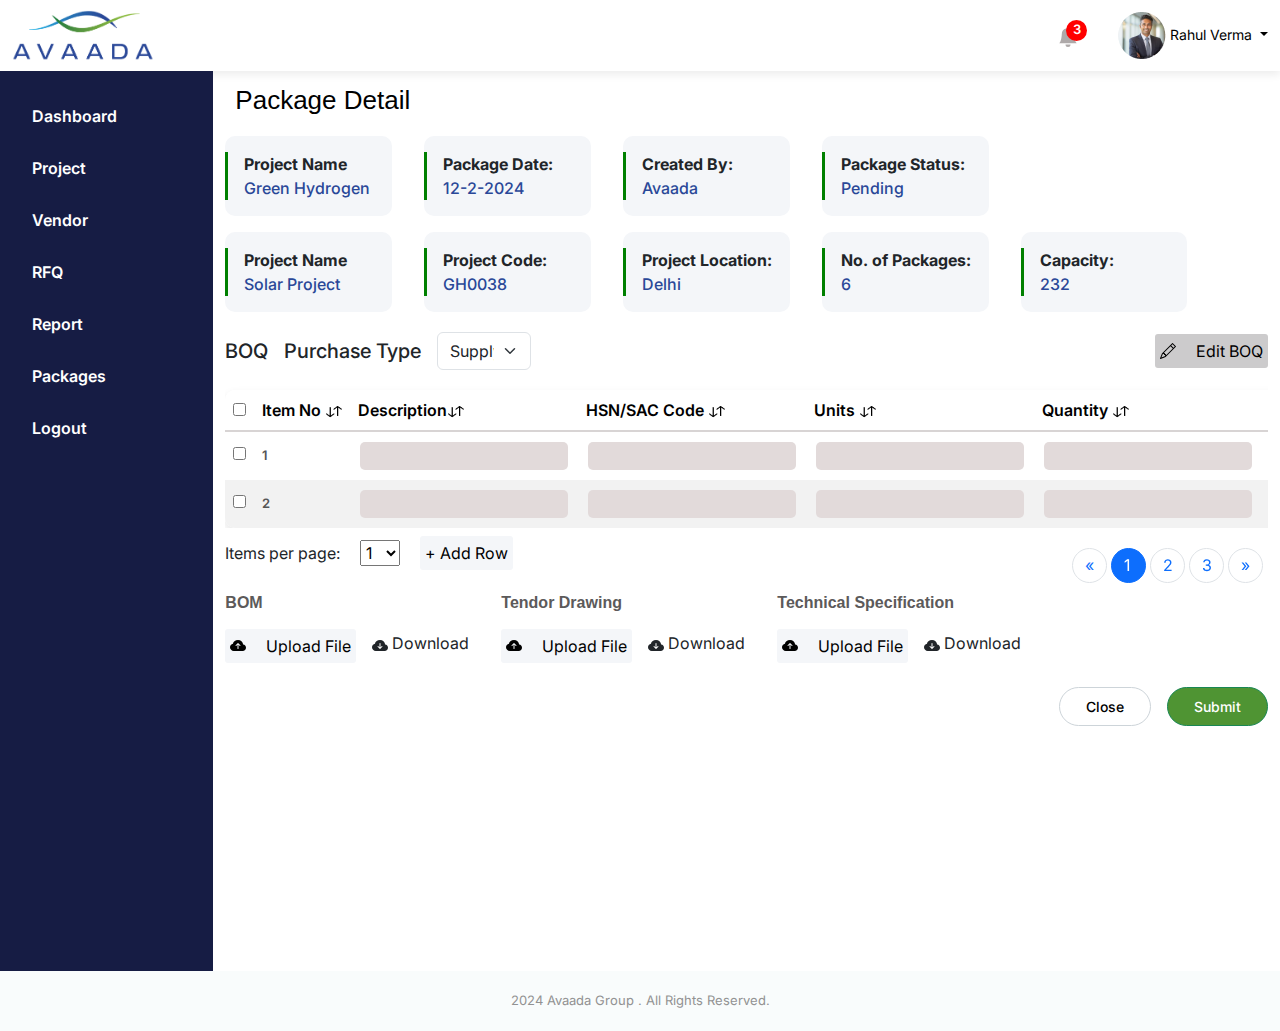
==== Deatilpackage.html @ 801e7b86 "." ====
<!DOCTYPE html>
<html lang="en">
  <head>
    <meta charset="UTF-8" />
    <meta name="viewport" content="width=device-width, initial-scale=1.0" />
    <title>Avaada</title>
    <link rel="stylesheet" href="css/bootstrap.min.css" />
    <link rel="stylesheet" href="css/style.css" />
    <link rel="preconnect" href="https://fonts.googleapis.com" />
    <link rel="preconnect" href="https://fonts.gstatic.com" crossorigin />
    <link
      href="https://fonts.googleapis.com/css2?family=Inter:wght@300;400;500;600;700;800&display=swap"
      rel="stylesheet"
    />
  </head>
  <body>
    <header>
      <div class="container-fluid">
        <div class="row">
          <div class="col-md-2">
            <a href="listingproject.html"
              ><img src="images/logo.png" alt="" height="51"
            /></a>
          </div>

          <div class="col-md-5 ms-auto invites_log1">
            <div class="invites"></div>

            <div class="notification">
              <a
                class="dropdown-toggle"
                href="#"
                role="button"
                data-bs-toggle="dropdown"
                aria-expanded="false"
              >
                <svg
                  xmlns="http://www.w3.org/2000/svg"
                  width="20"
                  height="20"
                  fill="currentColor"
                  class="bi bi-bell-fill"
                  viewBox="0 0 16 16"
                >
                  <path
                    d="M8 16a2 2 0 0 0 2-2H6a2 2 0 0 0 2 2m.995-14.901a1 1 0 1 0-1.99 0A5 5 0 0 0 3 6c0 1.098-.5 6-2 7h14c-1.5-1-2-5.902-2-7 0-2.42-1.72-4.44-4.005-4.901"
                  />
                </svg>

                <div class="circle">3</div>
              </a>

              <div class="dropdown">
                <div class="notifications dropdown-menu">
                  <div class="notifications_heading justify-content-between">
                    Notifications

                    <span>2 New</span>
                  </div>

                  <div class="notifications_inside">
                    <ul>
                      <li>
                        <a href="#"
                          >New vendor details submitted: Vendor Code VND205</a
                        >
                        <div class="time_outer">
                          <img src="images/time.png" alt="" /> 30 Min Ago
                        </div>
                      </li>

                      <li>
                        <a href="#"
                          >Vendor details received: Vendor Code VND203, Name -
                          MechCorp Engineering.</a
                        >
                        <div class="time_outer">
                          <img src="images/time.png" alt="" /> 47 Min Ago
                        </div>
                      </li>
                    </ul>
                  </div>
                </div>
              </div>
            </div>

            <div class="user_box">
              <img src="images/userkumar.png" alt="" />
              <a
                class="dropdown-toggle"
                href="#"
                role="button"
                data-bs-toggle="dropdown"
                aria-expanded="false"
              >
                Rahul Verma
              </a>

              <div class="dropdown">
                <ul class="dropdown-menu">
                  <li><a class="dropdown-item" href="#">Profile </a></li>
                  <li><a class="dropdown-item" href="#">Settings</a></li>
                  <li><a class="dropdown-item" href="index.html">Logout</a></li>
                </ul>
              </div>
            </div>
          </div>
        </div>
      </div>
    </header>

    <section>
      <div class="container-fluid">
        <div class="row">
          <div class="col-md-2 left_menu">
            <ul>
                <li><a href="#">Dashboard</a></li>
                <li><a href="listingproject.html">Project</a></li>
                <li><a href="#">Vendor</a></li>
                <li><a href="Rfqlisting.html">RFQ</a></li>
                <li><a href="#">Report</a></li>
                <li><a href="listingpackage.html">Packages</a></li>
              <li><a href="#">Logout</a></li>
              <!-- <li><a href="#">Accounts</a></li> -->
            </ul>
          </div>

          <div class="col-md-10">
            <div class="listing_project">
              <p>Package Detail</p>
            </div>
            <div class="listing_project_block_first">
              <div class="listing_project_block_2">
                <div class="listing_project_block_3">
                  <p><b>Project Name</b></p>
                  <p class="block_detail_listing">Green Hydrogen
                </p>
                </div>
              </div>
              <div class="listing_project_block_2">
                <div class="listing_project_block_3">
                  <p><b>Package Date:</b></p>
                  <p class="block_detail_listing">12-2-2024</p>
                </div>
              </div>
              <div class="listing_project_block_2">
                <div class="listing_project_block_3">
                  <p><b>Created By:</b></p>
                  <p class="block_detail_listing">Avaada</p>
                </div>
              </div>
              <div class="listing_project_block_2">
                <div class="listing_project_block_3">
                  <p><b>Package Status:</b></p>
                  <p class="block_detail_listing">Pending</p>
                </div>
              </div>
            </div>
            <div class="listing_project_block_1">
              <div class="listing_project_block_2">
                <div class="listing_project_block_3">
                  <p><b>Project Name</b></p>
                  <p class="block_detail_listing">Solar Project</p>
                </div>
              </div>
              <div class="listing_project_block_2">
                <div class="listing_project_block_3">
                  <p><b>Project Code:</b></p>
                  <p class="block_detail_listing">GH0038</p>
                </div>
              </div>
              <div class="listing_project_block_2">
                <div class="listing_project_block_3">
                  <p><b>Project Location:</b></p>
                  <p class="block_detail_listing">Delhi</p>
                </div>
              </div>
              <div class="listing_project_block_2">
                <div class="listing_project_block_3">
                  <p><b>No. of Packages:</b></p>
                  <p class="block_detail_listing">6</p>
                </div>
              </div>
              <div class="listing_project_block_2">
                <div class="listing_project_block_3">
                  <p><b>Capacity:</b></p>
                  <p class="block_detail_listing">232</p>
                </div>
              </div>
            </div>
        

            
            <div class="search_filter_outers ms-auto">
              <div class="seclected_form_detail_first1">
                <h5>BOQ</h5>
                <h5 >Purchase Type</h5>
                <select
                  class="form-select seclected_form_detail1"
                  aria-label="Default select example"
                  fdprocessedid="zlera"
                >
                  <option selected="">Supply</option>
                  <option value="1">Supply</option>
                  <option value="2">Supply</option>
                </select>
           
              </div>

              <div class="create_listing_project">
                <a
                href="Editpackagedetailpage.html"
                  class="vendor_btn vendor_maine_content"
               
                  ><svg
                    xmlns="http://www.w3.org/2000/svg"
                    width="16"
                    height="16"
                    fill="currentColor"
                    class="bi bi-pencil"
                    viewBox="0 0 16 16"
                  >
                    <path
                      d="M12.146.146a.5.5 0 0 1 .708 0l3 3a.5.5 0 0 1 0 .708l-10 10a.5.5 0 0 1-.168.11l-5 2a.5.5 0 0 1-.65-.65l2-5a.5.5 0 0 1 .11-.168zM11.207 2.5 13.5 4.793 14.793 3.5 12.5 1.207zm1.586 3L10.5 3.207 4 9.707V10h.5a.5.5 0 0 1 .5.5v.5h.5a.5.5 0 0 1 .5.5v.5h.293zm-9.761 5.175-.106.106-1.528 3.821 3.821-1.528.106-.106A.5.5 0 0 1 5 12.5V12h-.5a.5.5 0 0 1-.5-.5V11h-.5a.5.5 0 0 1-.468-.325"
                    />
                  </svg>
                  Edit BOQ</a
                >
         
              </div>
            </div>

            <div class="listing_main" style="overflow-x: scroll">
              <table>
                <thead>
                  <tr>
                    <th><input type="checkbox" /></th>
                    <th class="vendor_tabels">
                      Item No <img src="images/code.png" alt="" />
                    </th>
                    <th class="vendor_tabels">
                      Description<img src="images/code.png" alt="" />
                    </th>
                    <th class="vendor_tabels">
                      HSN/SAC Code
                      <img src="images/code.png" alt="" />
                    </th>
                    <th class="vendor_tabels">
                      Units <img src="images/code.png" alt="" />
                    </th>
                    <th class="vendor_tabels">
                      Quantity
                      <img src="images/code.png" alt="" />
                    </th>
                    <th class="vendor_tabels">
                      Rate (in INR) <img src="images/code.png" alt="" />
                    </th>
                    <th class="vendor_tabels">
                      Amount (In INR)
                      <img src="images/code.png" alt="" />
                    </th>
                    <th class="vendor_tabels">
                      Remarks <img src="images/code.png" alt="" />
                    </th>
                  </tr>
                </thead>
                <tbody>
                  <tr class="maine_tr_vendor">
                    <td><input type="checkbox" /></td>

                    <td>1</td>
                    <td>
                      <p class="maine_inprogess_listing_manager_drop">
                   
                      </p>
                    </td>
                    <td>
                        <p class="maine_inprogess_listing_manager_drop">
                   
                        </p>
                    </td>
                    <td>
                        <p class="maine_inprogess_listing_manager_drop">
                   
                        </p>
                    </td>
                    <td>
                        <p class="maine_inprogess_listing_manager_drop">
                   
                        </p>
                    </td>
                    <td>
                        <p class="maine_inprogess_listing_manager_drop">
                   
                        </p>
                    </td>
                    <td>
                        <p class="maine_inprogess_listing_manager_drop">
                   
                        </p>
                    </td>
                    <td class="detail_block_1">
                        <p class="maine_inprogess_listing_manager_drop">
                   
                        </p>
                      <svg
                        xmlns="http://www.w3.org/2000/svg"
                        width="16"
                        height="16"
                        fill="currentColor"
                        class="bi bi-x-circle-fill"
                        viewBox="0 0 16 16"
                      >
                        <path
                          style="color: red"
                          d="M16 8A8 8 0 1 1 0 8a8 8 0 0 1 16 0M5.354 4.646a.5.5 0 1 0-.708.708L7.293 8l-2.647 2.646a.5.5 0 0 0 .708.708L8 8.707l2.646 2.647a.5.5 0 0 0 .708-.708L8.707 8l2.647-2.646a.5.5 0 0 0-.708-.708L8 7.293z"
                        />
                      </svg>
                    </td>
                  </tr>
                  <tr class="maine_tr_vendor">
                    <td><input type="checkbox" /></td>

                    <td>2</td>
                    <td>
                      <p class="maine_inprogess_listing_manager_drop">
                   
                      </p>
                    </td>
                    <td>
                        <p class="maine_inprogess_listing_manager_drop">
                   
                        </p>
                    </td>
                    <td>
                        <p class="maine_inprogess_listing_manager_drop">
                   
                        </p>
                    </td>
                    <td>
                        <p class="maine_inprogess_listing_manager_drop">
                   
                        </p>
                    </td>
                    <td>
                        <p class="maine_inprogess_listing_manager_drop">
                   
                        </p>
                    </td>
                    <td>
                        <p class="maine_inprogess_listing_manager_drop">
                   
                        </p>
                    </td>
                    <td class="detail_block_1">
                        <p class="maine_inprogess_listing_manager_drop">
                   
                        </p>
                      <svg
                        xmlns="http://www.w3.org/2000/svg"
                        width="16"
                        height="16"
                        fill="currentColor"
                        class="bi bi-x-circle-fill"
                        viewBox="0 0 16 16"
                      >
                        <path
                          style="color: red"
                          d="M16 8A8 8 0 1 1 0 8a8 8 0 0 1 16 0M5.354 4.646a.5.5 0 1 0-.708.708L7.293 8l-2.647 2.646a.5.5 0 0 0 .708.708L8 8.707l2.646 2.647a.5.5 0 0 0 .708-.708L8.707 8l2.647-2.646a.5.5 0 0 0-.708-.708L8 7.293z"
                        />
                      </svg>
                    </td>
                  </tr>
                </tbody>
              </table>
            </div>

            <div class="pagination_outer">
              <nav aria-label="Page navigation example">
                <ul class="pagination">
                  <li class="page-item">
                    <a class="page-link" href="#" aria-label="Previous">
                      <span aria-hidden="true">«</span>
                      <span class="sr-only"></span>
                    </a>
                  </li>
                  <li class="page-item active">
                    <a class="page-link" href="#">1</a>
                  </li>
                  <li class="page-item"><a class="page-link" href="#">2</a></li>
                  <li class="page-item"><a class="page-link" href="#">3</a></li>
                  <li class="page-item">
                    <a class="page-link" href="#" aria-label="Next">
                      <span aria-hidden="true">»</span>
                      <span class="sr-only"></span>
                    </a>
                  </li>
                </ul>
              </nav>
            </div>

            <div class="maine_dropdown">
              <p>Items per page:</p>
              <select>
                <option value="1">1</option>
                <option value="2">2</option>
                <option value="3">3</option>
                <option value="4">4</option>
                <option value="5">5</option>
                <option value="5">6</option>
                <option value="5">7</option>
                <option value="5">8</option>
                <option value="5">9</option>
                <option value="5">10</option>
              </select>
              <div class="create_listing_project">
                <a
                  class="vendor_btn vendor_maine_content1"
                  data-toggle="modal"
                  data-target="#contactModal"
                >
                  + Add Row
                </a>
              </div>
            </div>
            <div class="listing_block_maine_allbtn">
            <div style="margin-top: 10px;">
                <p class="maine_btn_bom_block">BOM</p>
                <div class="listing_btn_uploadfile_download">
                  <div class="create_listing_project">
                    <a
                      class="vendor_btn vendor_maine_content1"
                      data-toggle="modal"
                      data-target="#contactModal"
                    >
                      <svg
                        xmlns="http://www.w3.org/2000/svg"
                        width="16"
                        height="16"
                        fill="currentColor"
                        class="bi bi-cloud-arrow-up-fill"
                        viewBox="0 0 16 16"
                      >
                        <path
                          d="M8 2a5.53 5.53 0 0 0-3.594 1.342c-.766.66-1.321 1.52-1.464 2.383C1.266 6.095 0 7.555 0 9.318 0 11.366 1.708 13 3.781 13h8.906C14.502 13 16 11.57 16 9.773c0-1.636-1.242-2.969-2.834-3.194C12.923 3.999 10.69 2 8 2m2.354 5.146a.5.5 0 0 1-.708.708L8.5 6.707V10.5a.5.5 0 0 1-1 0V6.707L6.354 7.854a.5.5 0 1 1-.708-.708l2-2a.5.5 0 0 1 .708 0z"
                        />
                      </svg>
                      Upload File
                    </a>
                  </div>
                  <div class="btn_download_war">
                    <svg
                      xmlns="http://www.w3.org/2000/svg"
                      width="16"
                      height="16"
                      fill="currentColor"
                      class="bi bi-cloud-arrow-down-fill"
                      viewBox="0 0 16 16"
                    >
                      =
                      <path
                        d="M8 2a5.53 5.53 0 0 0-3.594 1.342c-.766.66-1.321 1.52-1.464 2.383C1.266 6.095 0 7.555 0 9.318 0 11.366 1.708 13 3.781 13h8.906C14.502 13 16 11.57 16 9.773c0-1.636-1.242-2.969-2.834-3.194C12.923 3.999 10.69 2 8 2m2.354 6.854-2 2a.5.5 0 0 1-.708 0l-2-2a.5.5 0 1 1 .708-.708L7.5 9.293V5.5a.5.5 0 0 1 1 0v3.793l1.146-1.147a.5.5 0 0 1 .708.708"
                      />
                      <p style="margin-top: 10px">Download</p>
                    </svg>
                  </div>
                </div>
              </div>
              <div style="margin-top: 10px;">
                <p class="maine_btn_bom_block">Tendor Drawing  </p>
                <div class="listing_btn_uploadfile_download">
                  <div class="create_listing_project">
                    <a
                      class="vendor_btn vendor_maine_content1"
                      data-toggle="modal"
                      data-target="#contactModal"
                    >
                      <svg
                        xmlns="http://www.w3.org/2000/svg"
                        width="16"
                        height="16"
                        fill="currentColor"
                        class="bi bi-cloud-arrow-up-fill"
                        viewBox="0 0 16 16"
                      >
                        <path
                          d="M8 2a5.53 5.53 0 0 0-3.594 1.342c-.766.66-1.321 1.52-1.464 2.383C1.266 6.095 0 7.555 0 9.318 0 11.366 1.708 13 3.781 13h8.906C14.502 13 16 11.57 16 9.773c0-1.636-1.242-2.969-2.834-3.194C12.923 3.999 10.69 2 8 2m2.354 5.146a.5.5 0 0 1-.708.708L8.5 6.707V10.5a.5.5 0 0 1-1 0V6.707L6.354 7.854a.5.5 0 1 1-.708-.708l2-2a.5.5 0 0 1 .708 0z"
                        />
                      </svg>
                      Upload File
               
                    </a>
                  </div>
                  <div class="btn_download_war">
                    <svg
                      xmlns="http://www.w3.org/2000/svg"
                      width="16"
                      height="16"
                      fill="currentColor"
                      class="bi bi-cloud-arrow-down-fill"
                      viewBox="0 0 16 16"
                    >
                      =
                      <path
                        d="M8 2a5.53 5.53 0 0 0-3.594 1.342c-.766.66-1.321 1.52-1.464 2.383C1.266 6.095 0 7.555 0 9.318 0 11.366 1.708 13 3.781 13h8.906C14.502 13 16 11.57 16 9.773c0-1.636-1.242-2.969-2.834-3.194C12.923 3.999 10.69 2 8 2m2.354 6.854-2 2a.5.5 0 0 1-.708 0l-2-2a.5.5 0 1 1 .708-.708L7.5 9.293V5.5a.5.5 0 0 1 1 0v3.793l1.146-1.147a.5.5 0 0 1 .708.708"
                      />
                      <p style="margin-top: 10px">Download</p>
                    </svg>
                  </div>
                </div>
              </div>
              <div style="margin-top: 10px;">
                <p class="maine_btn_bom_block">Technical Specification  </p>
                <div class="listing_btn_uploadfile_download">
                  <div class="create_listing_project">
                    <a
                      class="vendor_btn vendor_maine_content1"
                      data-toggle="modal"
                      data-target="#contactModal"
                    >
                      <svg
                        xmlns="http://www.w3.org/2000/svg"
                        width="16"
                        height="16"
                        fill="currentColor"
                        class="bi bi-cloud-arrow-up-fill"
                        viewBox="0 0 16 16"
                      >
                        <path
                          d="M8 2a5.53 5.53 0 0 0-3.594 1.342c-.766.66-1.321 1.52-1.464 2.383C1.266 6.095 0 7.555 0 9.318 0 11.366 1.708 13 3.781 13h8.906C14.502 13 16 11.57 16 9.773c0-1.636-1.242-2.969-2.834-3.194C12.923 3.999 10.69 2 8 2m2.354 5.146a.5.5 0 0 1-.708.708L8.5 6.707V10.5a.5.5 0 0 1-1 0V6.707L6.354 7.854a.5.5 0 1 1-.708-.708l2-2a.5.5 0 0 1 .708 0z"
                        />
                      </svg>
                      Upload File
                    </a>
                  </div>
                  <div class="btn_download_war">
                    <svg
                      xmlns="http://www.w3.org/2000/svg"
                      width="16"
                      height="16"
                      fill="currentColor"
                      class="bi bi-cloud-arrow-down-fill"
                      viewBox="0 0 16 16"
                    >
                      =
                      <path
                        d="M8 2a5.53 5.53 0 0 0-3.594 1.342c-.766.66-1.321 1.52-1.464 2.383C1.266 6.095 0 7.555 0 9.318 0 11.366 1.708 13 3.781 13h8.906C14.502 13 16 11.57 16 9.773c0-1.636-1.242-2.969-2.834-3.194C12.923 3.999 10.69 2 8 2m2.354 6.854-2 2a.5.5 0 0 1-.708 0l-2-2a.5.5 0 1 1 .708-.708L7.5 9.293V5.5a.5.5 0 0 1 1 0v3.793l1.146-1.147a.5.5 0 0 1 .708.708"
                      />
                      <p style="margin-top: 10px">Download</p>
                    </svg>
                  </div>
                </div>
              </div>
            </div>
            <div class="closebtn_submit_block_btn">
            <button type="button" class="btn clear_btn" >
                Close
              </button>
              <button type="button" class="btn btn-success save_next_btn" >
                Submit
              </button>
            </div>
            </div>
          </div>
        </div>
      </div>
    </section>

    <footer class="top_remove">2024 Avaada Group . All Rights Reserved.</footer>

    <script src="js/popper.min.js"></script>
    <script src="js/bootstrap.min.js"></script>
    <script src="https://code.jquery.com/jquery-3.5.1.slim.min.js"></script>
    <script src="https://cdn.jsdelivr.net/npm/@popperjs/core@2.5.2/dist/umd/popper.min.js"></script>
    <script src="https://stackpath.bootstrapcdn.com/bootstrap/4.5.2/js/bootstrap.min.js"></script>

    <!-- Your custom JavaScript -->
  </body>
</html>
---- css/style.css ----
body {
  margin: 0px;
  padding: 0px;
  outline: none;
  overflow-x: hidden;
  font-family: "Inter", sans-serif;
  background: #ffffff;
}

h1,
h2,
h3,
h4,
h5,
h6 {
  margin: 0px;
  padding: 0px;
}

footer {
  background: #f9fcfc;
  color: #929292;
  font-size: 13px;
  text-align: center;
  padding: 20px 0;
  margin-top: 50px;
}

.login-left .carousel-caption {
  position: relative;
  right: 0;
  left: 0;
}

.login-left .carousel-indicators [data-bs-target] {
  box-sizing: content-box;
  flex: 0 1 auto;
  width: 10px;
  height: 10px;
  padding: 0;
  border-radius: 50%;
  margin-right: 3px;
  margin-left: 3px;
  text-indent: -999px;
  cursor: pointer;
  background-color: #284f9d;
  background-clip: padding-box;
  border: 0;
  border-top: 10px solid transparent;
  border-bottom: 10px solid transparent;

  transition: opacity 0.6s ease;
}

.top_remove {
  margin-top: 0px;
}

.space {
  width: 100%;
  height: 40px;
}

.save_next_btn {
  background-color: #4f9433;
  color: #fff;
  font-size: 14px;
  border-radius: 50px;
  font-weight: 500;
  padding: 8px 26px;
}

.clear_btn {
  background-color: #fff;
  border: #cdd4d9 solid 1px;
  color: #000;
  font-size: 14px;
  border-radius: 50px;
  font-weight: 500;
  padding: 8px 26px;
}

.clear_btn:hover {
  background-color: #cdd4d9;
  border: #cdd4d9 solid 1px;
  color: #000;
  font-size: 14px;
  border-radius: 50px;
  font-weight: 500;
  padding: 8px 26px;
}

.save_next_btn:hover {
  background: rgb(2, 0, 36);
  background: linear-gradient(
    90deg,
    rgba(2, 0, 36, 1) 0%,
    rgba(33, 148, 206, 1) 0%,
    rgba(41, 75, 154, 1) 100%
  );
}

h1 {
  color: #272626;
  font-size: 23px;
  margin: 20px 0 11px 0;
}
h2 {
  color: #272626;
  font-size: 26px;
  margin: 20px 0 11px 0;
}

hr {
  margin: 9px 0;
  color: inherit;
  border: 0;
  border-top: var(--bs-border-width) solid;
  opacity: 0.25;
}

.mb-3 {
  margin-bottom: 0rem !important;
}

.green a {
  background: #4f9433;
}

a.green_clr {
  color: #4f9433 !important;
}

a.green {
  background: #4f9433 !important;
  color: #fff !important;
}

a.blue {
  background: #525c75 !important;
  color: #fff !important;
}

.login-outer:after {
  content: "";
  background: url(../images/bg-bottom.png) no-repeat bottom center;
  background-size: cover;
  bottom: -10px;
  height: 111px;
  position: fixed;
  width: 100%;
}

.user {
  position: absolute;
  color: #929292;
  left: 9px;
  bottom: 14px;
}

.lock {
  position: absolute;
  color: #929292;
  left: 9px;
  bottom: 14px;
}

.login-left {
  background: #f9fcfc;
  height: 100vh;
  text-align: center;
  padding: 50px 0 0 0;
  z-index: 1;
}

.sustainable_Solutions {
  width: 50%;
  margin: 0 auto;
  padding-top: 32px;
}

.sustain_heading {
  font-size: 25px;
  color: #000;
  font-weight: 500;
  text-align: center;
  line-height: 26px;
  margin: 20px 0;
}

.sub_sustain_heading {
  font-size: 15px;
  color: #797979;
  text-align: center;
}

/*login section code start*/

.login-form-ot {
  background: #fff;
  height: 100vh;
}

.login-form {
  padding: 77px 180px;

  margin: 0 auto;
}

.login-form,
label {
  font-weight: 500;
}

.text-center {
  text-align: center !important;
}

.text-center,
.title {
  font-size: 25px;
  color: #000;
}

.text-center p {
  font-size: 16px;
  color: #525252;
}

.eye {
  position: absolute;
  right: 10px;
  bottom: 14px;
  color: #929292;
}

.show-pass {
  cursor: pointer;
}

.show-pass {
  border-radius: 0 0.5rem 0.5rem 0 !important;
}

.bi-eye-slash::before {
  content: "\f340";
}

.show-pass .fa-eye {
  display: none;
}

.fa {
  font-family: var(--fa-style-family, "Font Awesome 6 Free");
  font-weight: var(--fa-style, 900);
}

.form-h {
  height: 49px;
  border: #c9c9c9 solid 1px;
  padding: 10px 40px;
}

.mt-4 {
  margin-top: 0.5rem !important;
}

.btn-log {
  width: 100%;
  background: rgb(2, 0, 36);
  margin-top: 10px;
  background: linear-gradient(
    90deg,
    rgba(2, 0, 36, 1) 0%,
    rgba(33, 148, 206, 1) 0%,
    rgba(41, 75, 154, 1) 100%
  );
  height: 49px;
  line-height: 37px;
  font-size: 18px;
  font-weight: 700;
}

.btn-log:hover {
  background: #4f9433;
  border: none;
}

.mb-2 {
  margin-bottom: -0.5rem !important;
}

.remember_me {
  font-size: 13px;
  color: #a1a1a1;
}

.for_pass {
  font-size: 13px;
  color: #276db1;
  text-decoration: none;
}

.login-form .login-title {
  text-align: center;
  position: relative;
  margin-bottom: 11px;
  z-index: 1;
  display: flex;
  align-items: center;
}

.login-form .login-title:before,
.login-form .login-title:after {
  content: "";
  height: 1px;
  flex: 1 1;
  left: 0;
  background-color: #e1e1f0;
  margin: 0;
  padding: 0;
}

.otp {
  border: #228cc8 solid 1px;
  font-size: 15px;
  width: 17%;
  color: #000000;
  margin-right: 18px;
  padding: 10px 0px;
  font-weight: 500;
}

.mr-top {
  margin-top: 7px;
}

.otp:last-child {
  margin-right: 0px;
}

.otp:hover {
  background: #f9f9f9;
  font-size: 15px;
  color: #000000;
  padding: 10px 0px;
  font-weight: 500;
}

.mb-4 {
  margin-bottom: 0.5rem !important;
}

/*login section code start*/

/*Vendor Registration popup code start*/

.vendor_popup_outer {
  justify-content: center;
  display: flex;
}

.vendor_heading {
  display: flex;
  font-size: 20px;
  border-bottom: #ececec solid 1px;
  padding-bottom: 8px;
  margin-block: 9px;
}

/*notifications code start*/

.notifications {
  width: 301px;
  position: absolute;
  background: white;
  top: 45px;
  right: 194px;
  border-radius: 10px;
  box-shadow: rgba(0, 0, 0, 0.07) 0px 4px 8px 0px;
  border: none !important;
  margin-top: 20px;
  padding-top: 0;
}

.notifications .dropdown-menu {
  border: none !important;
}
.remark_btn_factory {
  text-decoration: none;
  color: white;
}

.notifications_heading {
  background: #274594;
  color: #fff;
  display: flex;
  padding: 18px 12px;
  font-weight: 600;
  font-size: 20px;
  -webkit-border-top-left-radius: 10px;
  -webkit-border-top-right-radius: 10px;
  -moz-border-radius-topleft: 10px;
  -moz-border-radius-topright: 10px;
  border-top-left-radius: 10px;
  border-top-right-radius: 10px;
}

.notifications_heading span {
  background: #fff;
  color: #ff0000;
  border-radius: 6px;
  padding: 1px 7px;
  display: flex;
  justify-content: center;
  align-items: center;
  font-size: 14px;
}

.notifications_inside {
  padding: 10px 20px;
}

.notifications_inside ul {
  margin: 0px;
  padding: 0px;
}

.notifications_inside ul li {
  list-style: none;
  border-bottom: #c4c0c0 solid 1px;
  margin-top: 10px;
  padding-bottom: 14px;
}

.notifications_inside ul li:last-child {
  border-bottom: none;
}

.notifications_inside ul li a {
  color: #5c5a5a;
  font-size: 15px;
  text-decoration: none;
  line-height: 20px;
  font-weight: 600;
}

.notifications_inside ul li a:hover {
  color: #274594;
}

.time_outer {
  color: #969090;
  font-size: 13px;
  margin-top: 8px;
  font-weight: 600;
}

/*notifications code end*/

.chat_bx {
  position: fixed;
  right: 10px;
  bottom: 65px;
}

/*onboarding status code start*/

a.view_submit {
  background: #274594;
  width: 20%;
  border-radius: 4px;
  margin: 44px auto;
  display: block;
  color: #fff;
  font-size: 18px;
  font-weight: 500;
  align-items: center;
  text-decoration: none;
  text-align: center;
  justify-content: center;
  display: flex;
  height: 50px;
  transition: all 0.4s ease;
  -webkit-transition: all 0.4s ease;
  -o-transition: all 0.4s ease;
}

a.view_submit:hover {
  background: #d9d9d9;
  color: #000000;
}

.onboard_status-outer {
  background: white;
  border-radius: 10px;
  box-shadow: 0 4px 8px 0 rgba(0, 0, 0, 0.07);
  margin: 0 auto;

  max-width: 1343px;
  margin-top: 40px;
  margin-bottom: 90px;

  box-sizing: border-box;
  padding: 6px 31px;
}

.bs-wizard {
  margin-top: 40px;
}

/*Form Wizard*/
.bs-wizard {
  padding: 0 0 10px 0;
}
.bs-wizard > .bs-wizard-step {
  padding: 0;
  position: relative;
  width: 20%;
}

.bs-wizard > .bs-wizard-step .bs-wizard-stepnum {
  color: #595959;
  font-size: 16px;
  font-weight: 600;
  margin-bottom: 5px;
}
.bs-wizard > .bs-wizard-step .bs-wizard-info {
  color: #5c5a5a;
  font-size: 12px;
  font-weight: 500;
}
.bs-wizard > .bs-wizard-step > .bs-wizard-dot {
  position: absolute;
  width: 30px;
  height: 30px;
  color: #5c5a5a;
  display: block;
  background: #0162dd;
  top: 45px;
  text-decoration: none;
  left: 50%;
  font-weight: 700;
  font-size: 19px;
  text-align: center;
  margin-top: -15px;
  margin-left: -15px;
  border-radius: 50%;
}

.received_box {
  background: #efeeee;
  color: #5c5a5a;
  border-radius: 4px;
  font-size: 14px;
  font-weight: 600;
  padding: 11px;
  width: 95%;
  margin-top: 26px;
}

.received_box:hover {
  background: #0162dd;
  color: #fff;
}

.received_box:hover h5 {
  color: #fff;
  font-size: 14px;
  font-weight: 400;
}

.received_box h5 {
  color: #5c5a5a;
  font-size: 14px;
  font-weight: 400;
  margin-top: 6px;
}

.completed_txt {
  color: #4f9433;
  font-size: 14px;
  font-weight: 600;
  text-align: center;
}

.pending_txt {
  color: #fc8b07;
  font-size: 14px;
  font-weight: 600;
  text-align: center;
}

.bs-wizard > .bs-wizard-step > .bs-wizard-dot:after {
  content: " ";
  width: 14px;
  height: 14px;
  display: none;
  background: #fbbd19;
  border-radius: 50px;
  position: absolute;
  top: 8px;
  left: 8px;
}
.bs-wizard > .bs-wizard-step > .progress {
  position: relative;
  border-radius: 0px;
  height: 3px;
  box-shadow: none;
  margin: 20px 0;
}
.bs-wizard > .bs-wizard-step > .progress > .progress-bar {
  width: 0px;
  box-shadow: none;
  background: #0162dd;
}
.bs-wizard > .bs-wizard-step.complete > .progress > .progress-bar {
  width: 100%;
}
.bs-wizard > .bs-wizard-step.active > .progress > .progress-bar {
  width: 50%;
}
.bs-wizard > .bs-wizard-step:first-child.active > .progress > .progress-bar {
  width: 0%;
}
.bs-wizard > .bs-wizard-step:last-child.active > .progress > .progress-bar {
  width: 100%;
}
.bs-wizard > .bs-wizard-step.disabled > .bs-wizard-dot {
  background-color: #f5f5f5;
}
.bs-wizard > .bs-wizard-step.disabled > .bs-wizard-dot:after {
  opacity: 0;
}
.bs-wizard > .bs-wizard-step:first-child > .progress {
  left: 50%;
  width: 50%;
}
.bs-wizard > .bs-wizard-step:last-child > .progress {
  width: 50%;
}
.bs-wizard > .bs-wizard-step.disabled a.bs-wizard-dot {
  pointer-events: none;
}

/*onboarding status code end*/

/*invite section  code start*/

/*invite section  code end*/

.listing_main table {
  width: 100%;
  border-collapse: collapse;
  margin-top: 20px;
  box-shadow: 0 4px 8px rgba(0, 0, 0, 0.1);
  border-radius: 10px;
  overflow: hidden;
}

.listing_main th,
td {
  /*border: 1px solid #ddd;*/
  padding: 8px;
  text-align: left;
}

.listing_main th {
  background-color: white;
  cursor: pointer;
  color: #3767f0;
  font-weight: 600;
  border-bottom: #d8d4d4 solid 2px;
}

.listing_main td {
  font-size: 13px;
  font-weight: 600;
  color: #555555;
}

.status-buttons a {
  display: inline-block;
  padding: 3px 8px;
  cursor: pointer;
  border: none;
  color: #fff;
  border-radius: 3px;
  text-decoration: none;
}

.view-button {
  background-color: rgb(162, 159, 159);
}

.bidding-button {
  background-color: #4f9433;
}

.listing_main tr.gray-row,
tbody tr:nth-child(even) {
  background-color: #f2f2f2;
}

.listing_main tr.gray-row,
tbody tr:nth-child(odd) {
  background-color: #fff;
}

.listing_main th.sortable {
  position: relative;
}

.listing_main th.sortable::after {
  content: "";
  position: absolute;
  width: 13px;
  top: 14px;
  height: 16px;
  background: url(../images/ascending_descending.jpg) no-repeat bottom center;
  right: 18px;
  opacity: 0.8;
}

.listing_main th.sorted-asc::after {
  content: "\2191"; /* Unicode character for up arrow */
  opacity: 1;
  color: blue;
}

.listing_main th.sorted-desc::after {
  content: "\2193"; /* Unicode character for down arrow */
  opacity: 1;
  color: blue;
}

#custom-search-input {
  padding: 3px;
  border: solid 1px #e4e4e4;
  border-radius: 6px;
  background-color: #fff;
}

#custom-search-input input {
  border: 0;
  box-shadow: none;
}

#custom-search-input button {
  margin: 0 0 0 0;
  background: none;
  box-shadow: none;
  border: 0;
  color: #ccc;
  padding: 0 8px 0 10px;
  border-left: solid 1px #ccc;
}

#custom-search-input button:hover {
  border: 0;
  box-shadow: none;
  border-left: solid 1px #ccc;
}

#custom-search-input .glyphicon-search {
  font-size: 23px;
}

/*profile section  code start*/

.main-body {
  padding: 15px;
}

.card {
  position: relative;
  display: flex;
  flex-direction: column;
  border: none;
  min-width: 0;
  word-wrap: break-word;
  background-color: #fff;
  background-clip: border-box;

  border-radius: 10px;
}

.card-body {
  flex: 1 1 auto;
  min-height: 1px;
  padding: 1rem;
}

.gutters-sm {
  margin-right: -8px;
  margin-left: -8px;
}

.gutters-sm > .col,
.gutters-sm > [class*="col-"] {
  padding-right: 8px;
  padding-left: 8px;
}
.mb-3,
.my-3 {
  margin-bottom: 1rem !important;
}

.h-100 {
  height: 100% !important;
}
.shadow-none {
  box-shadow: none !important;
}

.latest_date {
  font-size: 14px;
  margin-top: 18px;
  color: #929292;
}

.latest_date span {
  font-weight: 600;
}

/*profile section  code end*/

/* vendors details view profile start */

.date_download {
  display: flex;
}

.download_btn {
  margin-top: 15px;
}

.download_btn a {
  background: #f0eef0 !important;
  text-decoration: none;
  margin-left: 15px;
  padding: 8px 10px;
  border-radius: 8px;
  font-weight: 600;
  color: #000;
}

.bar_wt {
  width: 44% !important;
}

.download_btn .dropdown-menu a {
  background: none !important;
  font-weight: 400;
  margin-left: 0px;
  font-size: 13px;
}

.vendor_name {
  font-size: 14px;
}

.vendor_name span {
  font-size: 22px;
  font-weight: 500;
  color: #161c44;
}

.vendor_name_status {
  display: flex;
}

.vendor_status_main {
  width: 70%;
}

.vendor_status_main .bs-wizard-dot {
  top: 21px !important ;
}

.vendor_status_main .bs-wizard {
  margin-top: 0px;
}

.business_financial_technical_tabs {
  margin-top: 20px;
}

.business_financial_technical_tabs .nav-item {
  width: 31% !important;
  line-height: 18px;
  background: #f0eef0;
}

.business_financial_technical_tabs .nav-link {
  text-align: left;
  color: #000;
}

.cus_li {
  justify-items: center;
  align-items: center;
  display: flex;
}

.one_two_main {
  display: flex;
}

.one_div {
  order: 1;
  background: #f0eef0;
  border-radius: 6px;
  height: 69px;
}

.one_div ul {
  margin: 0px;
  padding: 0px;
}

.one_div ul li {
  list-style: none;
  float: left;
  width: 33%;
  padding: 10px 8px;
}

.one_div ul li a {
  color: #000;
  text-decoration: none;

  display: block;
  padding: 2px 12px;
  line-height: 22px;
}

.one_div ul li a.active {
  color: #fff;
  background: #0d6efd;
}

.approve_hold_reject {
  order: 2;
  width: 30%;
}

.approve_button {
  display: flex;
}

.approve_button a {
  border: #dee2e6 solid 1px;
  padding: 6px 10px;
  margin-right: 6px;
  font-size: 14px;
}

.approve_button a:last-child {
  margin-right: 0px;
}

.assigned_to {
  display: flex;

  margin: 10px 0px 0 0;
}

.assigned_to label {
  font-size: 13px;
  justify-content: center;
  display: flex;
  align-items: center;
  margin-right: 9px;
}

.assigned_to .form-select {
  --bs-form-select-bg-img: url(
    data:image/svg + xml,
    %3csvgxmlns="http://www.w3.org/2000/svg"viewBox="0 0 16 16"%3e%3cpathfill="none"stroke="%23343a40"stroke-linecap="round"stroke-linejoin="round"stroke-width="2"d="m2 5 6 6 6-6"/%3e%3c/svg%3e
  );
  display: block;
  width: 36%;
  padding: 0.375rem 2.25rem 0.375rem 0.75rem;
  font-size: 1rem;
  font-weight: 400;
  line-height: 1.5;
  color: var(--bs-body-color);
  -webkit-appearance: none;
  -moz-appearance: none;
  appearance: none;
  background-color: var(--bs-body-bg);
  background-image: var(--bs-form-select-bg-img),
    var(--bs-form-select-bg-icon, none);
  background-repeat: no-repeat;
  background-position: right 0.75rem center;
  background-size: 16px 12px;
  border: var(--bs-border-width) solid var(--bs-border-color);
  border-radius: var(--bs-border-radius);
  transition: border-color 0.15s ease-in-out, box-shadow 0.15s ease-in-out;
}

.white_box_2 {
  background: white;
  border-radius: 10px;
  box-shadow: 0 4px 8px 0 rgba(0, 0, 0, 0.07);
  width: 48%;
  font-size: 13px;
  margin-right: 45px;
  box-sizing: border-box;
  padding: 6px 25px;
}

.white_box_2 h6 {
  font-size: 13px;
}

.white_box_2:last-child {
  margin-right: 0px;
}

.business_view_details {
  display: flex;
  margin-top: 30px;
}

/* vendors details view profile end */

/*factory Visit checklist code start*/

.factory_checklist {
  overflow-x: scroll;
}

.factory_checklist select {
  font-size: 13px;
}

.factory_checklist input {
  height: 37px;
  border: #c9c9c9 solid 1px;
  padding: 3px 10px;
  font-size: 13px;
}

.table_width {
  width: 40%;
}

/*factory Visit checklist code end*/

/* Existing Vendors */

.vendor {
  font-size: 15px;
  color: #444444;
  cursor: pointer;
}
.vendor a {
  color: black;
  text-decoration: none;
}
.table-container {
  width: 100%;
  overflow-x: auto;
  margin: 20px auto;
}
.vendor_tabel {
  white-space: nowrap;
  color: #3767f0 !important;
}
.maine_tr_vendor {
  white-space: nowrap;
  width: max-content !important;
}
select {
  padding: 1px;
  margin: 0 !important;
  font-size: 16px;
  outline: none !important;
}

.invites_log1 {
  display: flex;
  justify-content: flex-end;
  align-items: center;
}
.vendor_maine_content {
  background-color: #cccbcc;
  color: #000;
}
.modal-body_lets {
  text-align: center;
}
.done_btn {
  background-color: #4f9433;
  color: #fff;
  font-size: 14px;
  border-radius: 8px;
  font-weight: 500;
  padding: 8px 26px;
  cursor: pointer;
  margin-bottom: 10px;
  margin-top: 10px;
}
a.view_submit_done {
  background: #274594;
  width: 20%;
  border-radius: 4px;
  margin: 44px auto;
  display: block;
  color: #fff;
  font-size: 18px;
  font-weight: 500;
  align-items: center;
  text-decoration: none;
  text-align: center;
  justify-content: center;
  display: flex;
  height: 50px;
}
.lets_select_sme {
  width: 100% !important;
}

.d {
  display: flex;
  /* margin-top: 30px; */
}

/* Existing Vendors */

/* Factory Popup */

.lets_select_date {
  width: 48%;
}
.toggle-container {
  display: flex;
  align-items: center;
}

.toggle-checkbox {
  display: none;
}

.lets_toggle_nobtn {
  display: flex;
  align-items: center;
}
.toggle-switch {
  position: relative;
  width: 60px;
  height: 30px;
  background-color: green;
  border-radius: 15px;
  cursor: pointer;
  margin: 7px;
}

.toggle-handle {
  position: absolute;
  top: 2px;
  left: 2px;
  width: 40%;
  height: 26px;
  background-color: white;
  border-radius: 50%;
  transition: transform 0.3s ease-in-out;
}

.toggle-checkbox:checked + .toggle-switch {
  background-color: red;
}

.toggle-checkbox:checked + .toggle-switch .toggle-handle {
  transform: translateX(30px);
}
.let_icon_calendar {
  position: absolute;
  left: 42%;
  top: 26%;
}

/* Status Onboarding */
.maine_received_box {
  color: #5c5a5a;
  border-radius: 4px;
  font-size: 14px;
  font-weight: 600;
  padding: 11px;
  width: 95%;
  margin-top: 26px;
  margin-left: 14%;
}
.approve-btn {
  border-radius: 4px;
  background: #d9d9d9;
  padding: 3px;
  margin: 3px 4px;
  width: 28%;
}
.reject-btn {
  border-radius: 4px;
  background: #fff;
  padding: 3px 4px;
  width: 28%;
}

.party_in {
  display: flex;
}

.party_in {
  font-size: 13px;
  font-weight: 500;
  margin-bottom: 5px;
}

.des_bx {
  width: 200px;
  font-size: 12px;
}

.status_bx a {
  color: orange;
  font-size: 12px;
  text-decoration: none;
}

/* Status Onboarding */

/* Status_progress_onboarding */
.inpending_txt {
  color: #078dfc;
  font-size: 14px;
  font-weight: 600;
  text-align: center;
}
.approve-btn1 {
  border-radius: 4px;
  background: #d9d9d9;

  margin: 7px;
  padding: 4px 12px;
}
.reject-btn1 {
  border-radius: 4px;
  background: #fff;
  padding: 4px 12px;
  margin: 7px;
}

.approve-btn_reject {
  display: flex;
  align-items: center;
  justify-content: center;
}

/* Status_progress_onboarding */

/* Status_validation_complete */
.validation_sap {
  font-family: sans-serif;
  font-size: 16px;
  font-weight: 500;
  text-align: center;
}
.maine_remarks_input {
  display: flex;
  align-items: center;
  justify-content: center;
  margin-bottom: 20px;
}
.remarks_input {
  border: 1px solid #c9c9c9;
}

.form-controlee {
  width: 20%;
  margin: 10px;
}

.form-controlee {
  display: block;
  /* width: 100%; */
  padding: 0.375rem 0.75rem;
  font-size: 1rem;
  font-weight: 400;
  line-height: 1.5;
  color: var(--bs-body-color);
  -webkit-appearance: none;
  -moz-appearance: none;
  appearance: none;
  background-color: var(--bs-body-bg);
  background-clip: padding-box;
  border: var(--bs-border-width) solid var(--bs-border-color);
  border-radius: var(--bs-border-radius);
  transition: border-color 0.15s ease-in-out, box-shadow 0.15s ease-in-out;
}

.onboarding_status_validation {
  display: flex;
  align-items: center;
  justify-content: space-between;
}
.maine_gst {
  font-family: sans-serif;
  font-size: 15px;
  font-weight: 300;
}
.maine .bs-wizard-dot {
  top: 21px !important;
}

.approve-btn_reject_vendor {
  border: #dee2e6;
  padding: 6px 7px;
  margin-right: 10px;
  font-size: 14px;
  justify-content: center;
  align-items: center;
  display: flex;
}
.form-item {
  text-align: center;
  margin-top: 10px;
}
.form-item__label {
  margin-bottom: 5px;
  font-family: sans-serif;
  font-weight: 400;
  font-size: 18px;
}
.modal-content1 {
  width: max-content;
  position: relative;
  display: flex;
  flex-direction: column;
  color: var(--bs-modal-color);
  pointer-events: auto;
  background-color: var(--bs-modal-bg);
  background-clip: padding-box;
  border: var(--bs-modal-border-width) solid var(--bs-modal-border-color);
  border-radius: var(--bs-modal-border-radius);
  outline: 0;
}

.form_selectedonboarding {
  width: 247%;
}
.imprt_icon {
  width: 17px;
}

/* Status_validation_complete */

/* Status_Mapping_Management */
/*header section code start*/

header {
  background: #fff;
  padding: 10px 0px;
  box-shadow: 0 4px 8px 0 rgba(0, 0, 0, 0.07);
}

.invites_log {
  display: flex;
  justify-content: center;
  align-items: center;
}

.invites {
  margin-right: 19px;
  display: flex;
  gap: 1rem;
}

.invites a span {
  color: #274594;
  margin-right: 5px;
}

.invites a {
  font-size: 14px;
  color: #000;
  font-weight: 600;
  text-decoration: none;
}

.notification {
  color: #aea9a9;
  position: relative;
  margin-left: 33px;
}

.notification .dropdown-toggle::after {
  display: none;
}

.notification a {
  color: #aea9a9;
  position: relative;
}

.circle {
  background: red;
  color: white;
  display: flex;
  align-items: center;
  position: absolute;
  justify-content: center;
  border-radius: 50%;
  font-size: 13px;
  width: 21px;
  font-weight: 600;
  top: -6px;
  right: -9px;
  height: 21px;
}

.user_box {
  margin-left: 40px;
}

.user_box .dropdown-menu {
  margin-top: 16px !important;
}

.user_box a {
  font-size: 14px;
  text-decoration: none;
  color: #000;
}

/*header section code end*/
.vendor3 {
  font-size: 15px;
  color: #0162dd;
  font-weight: 600;
}
.vendor_btn a {
  text-decoration: none;
  align-items: center;
  gap: -20px;
}
.vendor_btn {
  display: flex;
  justify-content: end;
  padding: 5px;
  outline: none !important;
  border: none;
  border-radius: 3px;
  cursor: pointer;
  /* margin-top: 10px; */
  gap: 20px;
}
.lets_modal_vendor {
  display: flex;
  padding-bottom: 10px;
  gap: 20px;
  width: 100%;
}
.form_h_modal {
  border: 1px solid #c9c9c9;
}
.Newvendor_category {
  padding-bottom: 10px;
}
.clear_btn_status {
  padding-top: 10px;
  padding-bottom: 20px;
  margin: 10px;
}
.error-message {
  font-style: italic;
  font-size: 10px;
  color: red;
}
.error {
  font-style: italic;
  font-size: 10px;
  color: red;
}

.search_main {
  width: 250px;
  margin-right: 17px;
}

.search_filter_outer {
  width: 350px;
  display: flex;
  margin-top: 20px;
}

.search-query::placeholder {
  font-size: 12px;
  color: #929292;
}

.filter_main {
  background: #f0f0f0;
  border: #d6d6d6 solid 1px;
  margin-top: 2px;
  display: block;
  padding: 5px 5px;
  border-radius: 4px;
  height: 39px;
}

.filter_main:hover {
  background: #dbd7d7;
}

.filter_main button {
  background: none;
  border: none;
}
.pagination_outer {
  margin-top: 20px;
  float: right;
}

.pagination_outer .pagination > li > a {
  border-radius: 50% !important;
  margin: 0 5px;
  width: 35px;
  height: 35px;
  line-height: 20px;
}
.maine_dropdown {
  display: flex;
  align-items: baseline;
  gap: 20px;
  margin-top: 8px;
}
/*left menu  code start*/

.left_menu {
  background: #161c44;
  height: 100vh;
  padding-top: 19px;
  position: sticky;
  top: 0;
}

.left_menu ul {
  margin: 0px;
  padding: 0px;
}

.left_menu ul li {
  list-style: none;
  padding: 14px 0;
}

.left_menu ul li a {
  color: #fff;
  padding: 20px;
  font-size: 16px;
  text-decoration: none;
  line-height: 20px;
  font-weight: 600;
}

.left_menu ul li a:hover {
  color: #4f9433;
}

.main_heading_lets {
  background-color: #f2f0f0 !important;
  align-items: center !important;
  display: flex !important;
  gap: 29px !important;
  padding: 12px !important;
  font-size: 20px !important;
  border-radius: 3px !important;
  margin-top: 15px;
}
.form-h {
  height: 49px;
  border: #c9c9c9 solid 1px;
  padding: 10px 40px;
}
.upload_excelfile_btn {
  width: 60% !important;

  margin-left: 10px;
  border-radius: 30px;
  font-size: 14px;
  font-family: sans-serif;
  font-style: inherit;
  color: white;
  background-color: #161c44;
  cursor: pointer;
  outline: none !important;
}
.required {
  color: red;
}
.maine_table_active {
  display: flex;
  align-items: center;
  gap: 10px;
}
.toggle-switch {
  position: relative;
  width: 58px !important;
  height: 24px !important;
  background-color: green;
  border-radius: 15px;
  cursor: pointer;
  margin: 7px;
}
.toggle-handle {
  position: absolute;
  top: 2px;
  left: 2px;
  width: 21px !important;
  height: 20px !important;
  background-color: white;
  border-radius: 50%;
  transition: transform 0.3s ease-in-out;
}

.pencil_btn {
  cursor: pointer;
}
.import_modal_btn {
  display: flex;
  align-items: center;
  gap: 5px;
}
.lets_select_sme1 {
  width: 32% !important;
}
/*left menu  code end*/
/* Status_Mapping_Management */

/* Category Management code start */

.category_outer p {
  font-size: 17px;
  color: #5c5a5a;
  margin-top: 10px;
}

.category_box {
  width: 390px;
  border-radius: 10px;

  margin: 0 20px 20px 0;
  float: left;
  box-shadow: 0 4px 8px 0 rgba(0, 0, 0, 0.07);
}

.heading_plus {
  display: flex;
  background: #3767f0;
  border-radius: 12px 12px 0 0;
  padding: 10px;
}

.heading_plus .plus-btn {
  color: white;
  margin-left: auto !important;
  background: none;
  font-size: 34px;
  line-height: 0px;
  padding: 0px;
  border: none;
  margin: 0px;
}

.category_box h3 {
  color: white;
  font-size: 17px;
}

.category_listing {
  display: flex;
  border-bottom: #cdd4d9 solid 1px;
  padding: 3px 8px;
  font-size: 14px;
}

.category_listing:last-child {
  border-bottom: 0px;
}

.category_listing input {
  margin-right: 15px;
}

.category_listing .delete {
  margin-left: auto;
  color: #959292;
}

.hold {
  margin: 0 0 0 8px;
}
.form-group {
  display: flex;
  align-items: center;
  gap: 20px;
}
.vendor3 a {
  text-decoration: none;
}
.modal-content_setup_modal {
  position: relative;
  display: flex;
  flex-direction: column;
  width: max-content;
  color: var(--bs-modal-color);
  pointer-events: auto;
  background-color: var(--bs-modal-bg);
  background-clip: padding-box;
  border: var(--bs-modal-border-width) solid var(--bs-modal-border-color);
  border-radius: var(--bs-modal-border-radius);
  outline: 0;
}

.category_listing_manager {
  display: flex;
  align-items: center;
  justify-content: space-between;
  border-bottom: #cdd4d9 solid 1px;
  padding: 3px 8px;
  font-size: 14px;
  margin-left: 10px;
}

/* Category Management code end */

/* Project Listing code Css */
.listing_project {
  margin: 10px;
  font-size: 26px;
  font-family: sans-serif;
  font-weight: 500;
  color: #000;
}
.search_filter_outers {
  justify-content: space-between;
  display: flex;
  margin-top: 20px;
}
.create_listing_project {
  display: flex;
  align-items: center;
  gap: 20px;
}
.create_listing_project a {
  text-decoration: none;
}
.vendor_tabels {
  white-space: nowrap;
  color: #000000 !important;
}
.maine_inprogess_listing {
  background: #8b8484;
  color: white;
  text-align: center;
  padding: 5px 10px;
  margin: 2px;
  border-radius: 5px;
}
.form-controls {
  display: block;
  width: 100%;
  padding: 0.375rem 0.75rem;
  font-size: 1rem;
  font-weight: 400;
  line-height: 1.5;
  color: var(--bs-body-color);
  -webkit-appearance: none;
  -moz-appearance: none;
  appearance: none;
  background-color: var(--bs-body-bg);
  background-clip: padding-box;
  border: var(--bs-border-width) solid var(--bs-border-color);
  border-radius: var(--bs-border-radius);
  transition: border-color 0.15s ease-in-out, box-shadow 0.15s ease-in-out;
}
.modal-headers {
  display: flex;
  flex-shrink: 0;
  align-items: center;
  justify-content: space-between;
  padding: var(--bs-modal-header-padding);
  /* border-bottom: var(--bs-modal-header-border-width) solid var(--bs-modal-header-border-color); */
  border-top-left-radius: var(--bs-modal-inner-border-radius);
  border-top-right-radius: var(--bs-modal-inner-border-radius);
}
.modal-bodys {
  text-align: center;
}
.sucesfully_project {
  font-weight: 400;
  font-size: 18px;
  font-family: sans-serif;
  color: #000;
}
.sucesfully_projects {
  font-weight: 400;
  font-size: 18px;
  font-family: sans-serif;
  color: #000;
  margin-top: -15px;
}

/* Project Listing code Css */

/* Project Detail Page CSS */
.listing_project_block_1 {
  display: flex;
  align-items: center;
  gap: 2rem;
}

.listing_project_block_2 {
  padding: 1rem;
  padding-left: 0% !important;
  width: max-content;
  border-radius: 10px;
  background-color: #f4f6f9;
  width: 16%;
}

.listing_project_block_3 {
  display: flex;
  flex-direction: column;
  border-left: 3px solid green;
}

.listing_project_block_3 p {
  margin-left: 1rem;
  margin-bottom: 0;
}
.block_solar a {
  text-decoration: none;
}
.block_detail_listing {
  color: #2a4898;
  font-weight: 500;
}
/* Project Detail Page CSS */

/* Package Detail Code CSS */

.listing_project_block_first {
  display: flex;
  align-items: center;
  gap: 2rem;
  margin-bottom: 1rem;
}
.seclected_form_detail {
  width: 60%;
}
.seclected_form_detail_first {
  display: flex;
  align-items: center;
  width: 20%;
  gap: 1rem;
}
.seclected_form_detail_first1 {
  display: flex;
  align-items: center;
  width: 50%;
  gap: 1rem;
}
.seclected_form_detail1 {
  width: 18%;
}
.create_listing_project a {
  text-decoration: none;
  display: flex;
  align-items: center;
}
.maine_inprogess_listing_manager {
  width: 13rem;
  background: rgb(226 218 218);
  color: #000;
  font-weight: 500;
  padding: 5px 10px;
  margin: 2px;
  border-radius: 5px;
  border: 5px rgb(24, 38, 185);
}
.detail_block_1 {
  display: flex;
  align-items: center;
  gap: 1rem;
}
.vendor_maine_content1 {
  background-color: #f4f6f9;
  color: #000;
}
.btn_uloadfile {
  background-color: #f6f5f5;
}
.listing_btn_uploadfile_download {
  display: flex;
  align-items: center;
  gap: 1rem;
  margin-top: -10px;
}
.btn_download_war {
  display: flex;
  align-items: center;
  gap: 4px;
}
.block_btn_detail_upload {
  display: flex;
  align-items: center;
  margin-top: 10px;
}
.listing_block_maine_allbtn {
  display: flex;
  align-items: center;
  gap: 2rem;
}
.maine_btn_bom_block {
  font-family: sans-serif;
  font-weight: 600;
  font-size: 16px;
  color: #5c5a5a;
}
.closebtn_submit_block_btn {
  margin-top: 1rem;
  display: flex;
  justify-content: end;
  gap: 1rem;
}

/* Package Detail Code CSS */

/* Listing Project code Css */

.modal-body {
  text-align: center;
}
.modal-footer {
  border-top: none;
}
.project_manager_bidding {
  font-family: sans-serif;
  font-size: 18px;
  font-weight: 400;
  line-height: 26px;
  color: #000;
}

/* Listing Project code Css */

/* Detail Package Code css */
.maine_inprogess_listing_manager_drop {
  width: 13rem;
  height: 28px;
  background: rgb(226 218 218);
  color: #000;
  font-weight: 500;
  padding: 5px 10px;
  margin: 2px;
  border-radius: 5px;
  border: 5px rgb(24, 38, 185);
}
.modal-header {
  border-bottom: none;
}

/* Detail Package Code Css */

/* RFQ Listing code CSS */
.btn-light {
  background-color: #caced2;
  width: 7rem;
}
.listing_rfq {
  font-size: 20px;
  font-weight: 600;
  line-height: 26px;
  color: #000;
}
.pending_started {
  color: #4196f9;
}
.pending_starteds {
  color: #3ab54a;
}
.pending_startedse {
  color: #f47500;
}
/* RFQ Listing code CSS */
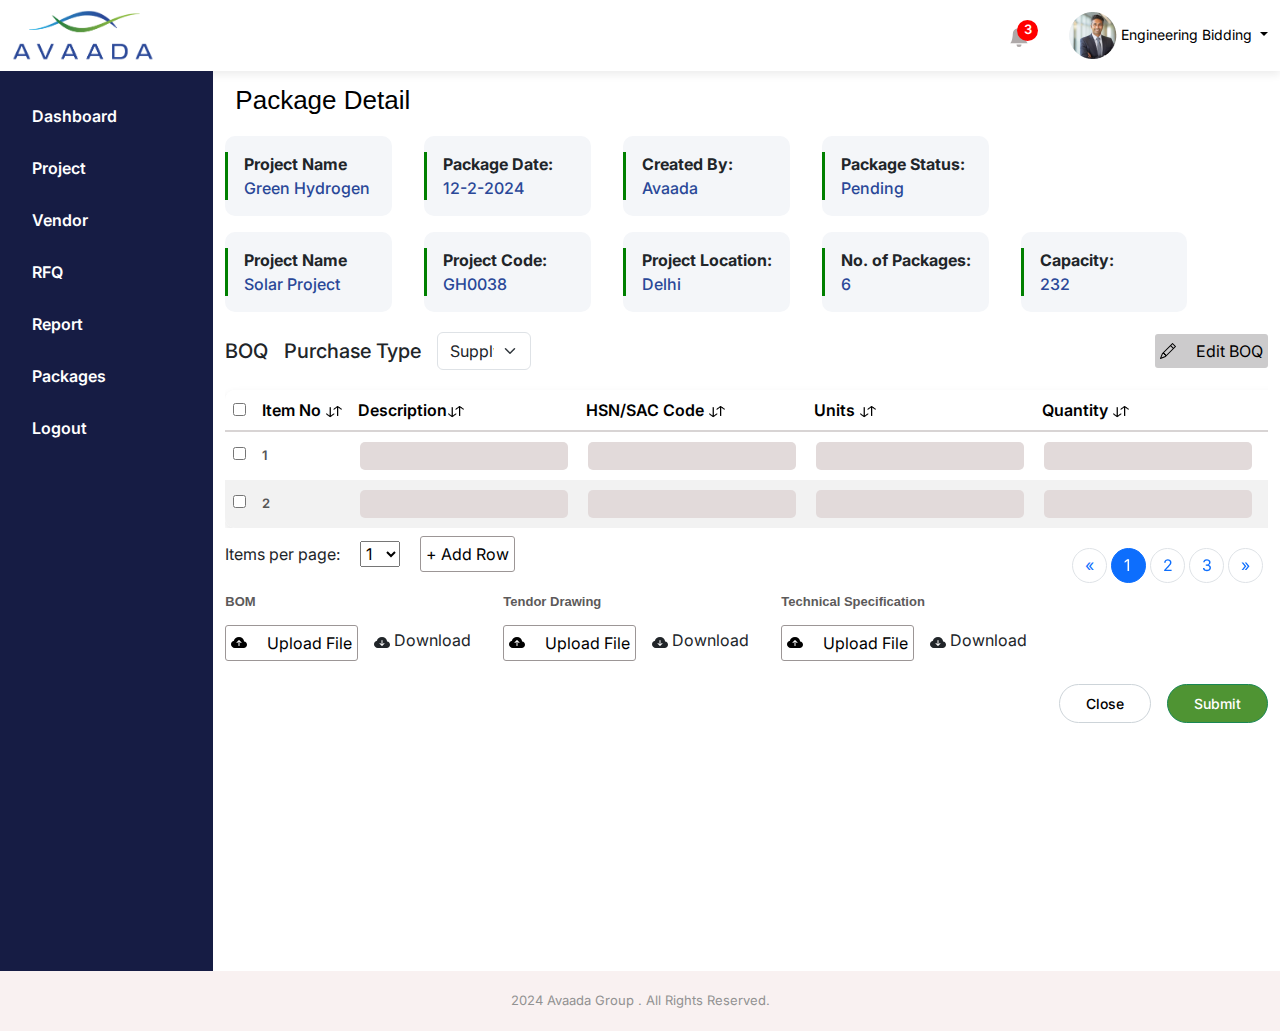
==== commit 0e439f47: "allignment issue resolved and change the links" ====
--- a/Deatilpackage.html
+++ b/Deatilpackage.html
@@ -93,7 +93,8 @@
                 data-bs-toggle="dropdown"
                 aria-expanded="false"
               >
-                Rahul Verma
+              Engineering Bidding
+
               </a>
 
               <div class="dropdown">
--- a/css/style.css
+++ b/css/style.css
@@ -54,6 +54,7 @@
 
 .top_remove {
   margin-top: 0px;
+  background-color: #f9f1f1;
 }
 
 .space {
@@ -634,7 +635,7 @@
 }
 .bs-wizard > .bs-wizard-step:first-child > .progress {
   left: 50%;
-  width: 50%;
+  width: 60%;
 }
 .bs-wizard > .bs-wizard-step:last-child > .progress {
   width: 50%;
@@ -1466,6 +1467,7 @@
 }
 .Newvendor_category {
   padding-bottom: 10px;
+  text-align: start;
 }
 .clear_btn_status {
   padding-top: 10px;
@@ -1896,8 +1898,9 @@
   gap: 1rem;
 }
 .vendor_maine_content1 {
-  background-color: #f4f6f9;
+  background-color: #fff;
   color: #000;
+  border: 1px solid #9c9696;
 }
 .btn_uloadfile {
   background-color: #f6f5f5;
@@ -1926,7 +1929,7 @@
 .maine_btn_bom_block {
   font-family: sans-serif;
   font-weight: 600;
-  font-size: 16px;
+  font-size: 13px;
   color: #5c5a5a;
 }
 .closebtn_submit_block_btn {
@@ -1995,3 +1998,391 @@
   color: #f47500;
 }
 /* RFQ Listing code CSS */
+
+/* RFQ Detail code start */
+
+.down_teh_comer .btn-light {
+  background-color: #caced2;
+
+  width: auto;
+}
+
+.timer_rfq_validity {
+  display: flex;
+  margin-top: 13px;
+}
+
+.timer-container {
+  display: flex;
+
+  justify-content: space-between;
+
+  align-items: flex-end;
+}
+
+.timer-box {
+  text-align: center;
+
+  margin-right: 10px;
+}
+
+.timer-label {
+  color: #565151;
+
+  font-size: 14px;
+
+  font-weight: 600;
+
+  padding-bottom: 22px;
+
+  margin-right: 10px;
+}
+
+.timer-number {
+  color: #454545;
+
+  font-size: 12px;
+
+  background-color: #dedede;
+
+  width: 35px;
+
+  height: 35px;
+
+  display: flex;
+
+  justify-content: center;
+
+  align-items: center;
+
+  border: 1px solid #cdd4d9;
+
+  border-radius: 8px;
+}
+
+.timer-text {
+  color: #454545;
+
+  font-size: 10px;
+}
+
+.date-picker-container {
+  background-color: #fff;
+  margin-right: 15px;
+}
+
+.date-picker-container label {
+  display: block;
+
+  font-size: 14px;
+
+  color: #a09d9d;
+
+  margin-bottom: 5px;
+
+  font-weight: 600;
+}
+
+.date-picker-container .rfq-label {
+  font-size: 14px;
+
+  color: #565151;
+
+  padding-top: 27px;
+
+  margin-right: 11px;
+}
+
+.date-picker-container .date-range {
+  display: flex;
+}
+
+.date-picker-container .date-range > div {
+  flex: 1;
+}
+
+.date-picker-container .date-range input[type="date"] {
+  width: 88%;
+
+  padding: 4px;
+
+  margin-bottom: 10px;
+
+  font-size: 14px;
+
+  color: #a09d9d;
+
+  border: 1px solid #ccc;
+
+  border-radius: 3px;
+
+  box-sizing: border-box;
+}
+
+.date-picker-container input[type="submit"] {
+  background-color: #4caf50;
+
+  color: #fff;
+
+  border: none;
+
+  padding: 10px 20px;
+
+  cursor: pointer;
+
+  border-radius: 3px;
+}
+
+.date-picker-container input[type="submit"]:hover {
+  background-color: #45a049;
+}
+
+.tbl_w {
+  width: 42%;
+}
+
+.rfq-detail-tble .form-control {
+  width: auto;
+}
+
+.time_sheet {
+  width: 14%;
+}
+
+.vnr_information {
+  width: 17%;
+}
+
+.avaada_quality {
+  width: 22%;
+}
+
+.mandatory {
+  color: red;
+}
+
+.listing_main table {
+  width: 100%;
+
+  border-collapse: collapse;
+
+  margin-top: 20px;
+
+  box-shadow: 0 4px 8px rgba(0, 0, 0, 0.1);
+
+  border-radius: 10px;
+
+  overflow: hidden;
+}
+
+.listing_main th,
+td {
+  /*border: 1px solid #ddd;*/
+
+  padding: 8px;
+
+  text-align: left;
+}
+
+.listing_main th {
+  background-color: white;
+
+  cursor: pointer;
+  color: #3767f0;
+  font-weight: 600;
+
+  border-bottom: #d8d4d4 solid 2px;
+}
+
+.listing_main tr.gray-row,
+tbody tr:nth-child(even) {
+  background-color: #f2f2f2;
+}
+
+.listing_main tr.gray-row,
+tbody tr:nth-child(odd) {
+  background-color: #fff;
+}
+
+.bar-bx {
+  max-width: 329px;
+  position: relative;
+  left: 10rem;
+}
+
+.twenty-br {
+  position: absolute;
+
+  left: -42px;
+
+  top: 48px;
+}
+
+.hundred-br {
+  position: absolute;
+
+  right: -47px;
+
+  top: 48px;
+}
+
+.bar-bx h2 {
+  font-size: 13px;
+}
+
+.progress-bar {
+  position: relative;
+
+  height: 21px;
+
+  border-radius: 25px;
+
+  margin-bottom: 20px;
+
+  background: #d9d9d9;
+}
+
+.progress-bar-inner {
+  height: 100%;
+
+  background-color: #218eca !important;
+
+  width: 20%; /* Change this value to set the progress */
+
+  transition: width 0.3s ease;
+}
+
+.third-div {
+  text-align: center;
+
+  padding: 10px;
+
+  border: 1px solid #ccc;
+
+  margin-bottom: 20px;
+}
+.detail a {
+  text-decoration: none !important;
+}
+.evaluation_block {
+  font-size: 20px;
+  font-family: sans-serif;
+  font-weight: 600;
+  margin-bottom: 10px;
+  text-align: center;
+}
+.block_evaluation {
+  font-size: 16px;
+  font-family: sans-serif;
+  text-align: center;
+}
+.approval_block {
+  height: 15rem;
+  margin: 2rem;
+}
+.bs-wizard {
+  padding: 0 0 10px 0;
+}
+.bs-wizard > .bs-wizard-step {
+  padding: 0;
+  position: relative;
+  width: 20%;
+}
+.bs-wizard > .bs-wizard-step:first-child > .progress {
+  left: 50%;
+  width: 60%;
+}
+.bs-wizard > .bs-wizard-step.complete > .progress > .progress-bar {
+  width: 100%;
+}
+.bs-wizard > .bs-wizard-step > .bs-wizard-rating {
+  position: absolute;
+  width: 20px;
+  height: 20px;
+  color: #5c5a5a;
+  display: block;
+  background: #0162dd;
+  top: 45px;
+  text-decoration: none;
+  left: 50%;
+  font-weight: 700;
+  font-size: 19px;
+  text-align: center;
+  margin-top: -14px !important;
+  margin-left: -11px !important;
+  border-radius: 50%;
+  top: 40%;
+}
+.bs-wizard > .bs-wizard-step .bs-wizard-info {
+  color: #5c5a5a;
+  font-size: 12px;
+  font-weight: 500;
+}
+.bs-wizard > .bs-wizard-step {
+  padding: 0;
+  position: relative;
+  width: 20%;
+}
+
+.bs-wizard > .bs-wizard-step > .progress {
+  position: relative;
+  border-radius: 0px;
+  height: 3px;
+  box-shadow: none;
+  margin: 20px 0;
+}
+.bs-wizard > .bs-wizard-step > .bs-wizard-dots {
+  position: absolute;
+  width: 20px;
+  height: 20px;
+  color: #5c5a5a;
+  display: block;
+  background: #e6e2e2;
+  top: 45px;
+  text-decoration: none;
+  left: 50%;
+  font-weight: 700;
+  font-size: 19px;
+  text-align: center;
+  margin-top: -14px;
+  margin-left: -15px;
+  border-radius: 50%;
+  top: 40%;
+}
+.bs-wizard > .bs-wizard-step .bs-wizard-info {
+  color: #5c5a5a;
+  font-size: 12px;
+  font-weight: 500;
+}
+.bs-wizard > .bs-wizard-step.complete > .progress > .progress-bar {
+  width: 100%;
+}
+.trophy_listing {
+  display: flex;
+  align-items: baseline;
+  gap: 0.5rem;
+}
+.bidding_block_sky {
+  color: #7e7e7e;
+  font-size: 12px;
+  font-weight: 400;
+}
+.yes_no_btn {
+  padding-bottom: 1rem;
+  margin-top: 10px;
+}
+.finalize_block_listing {
+  font-family: sans-serif;
+  font-size: 18px;
+  color: #000;
+  font-weight: 400;
+  margin-top: 1rem;
+}
+.approved_block_rejected {
+  display: flex;
+  align-items: center;
+  justify-content: center;
+  gap: 1rem;
+}
+
+/* RFQ Detail code end */
